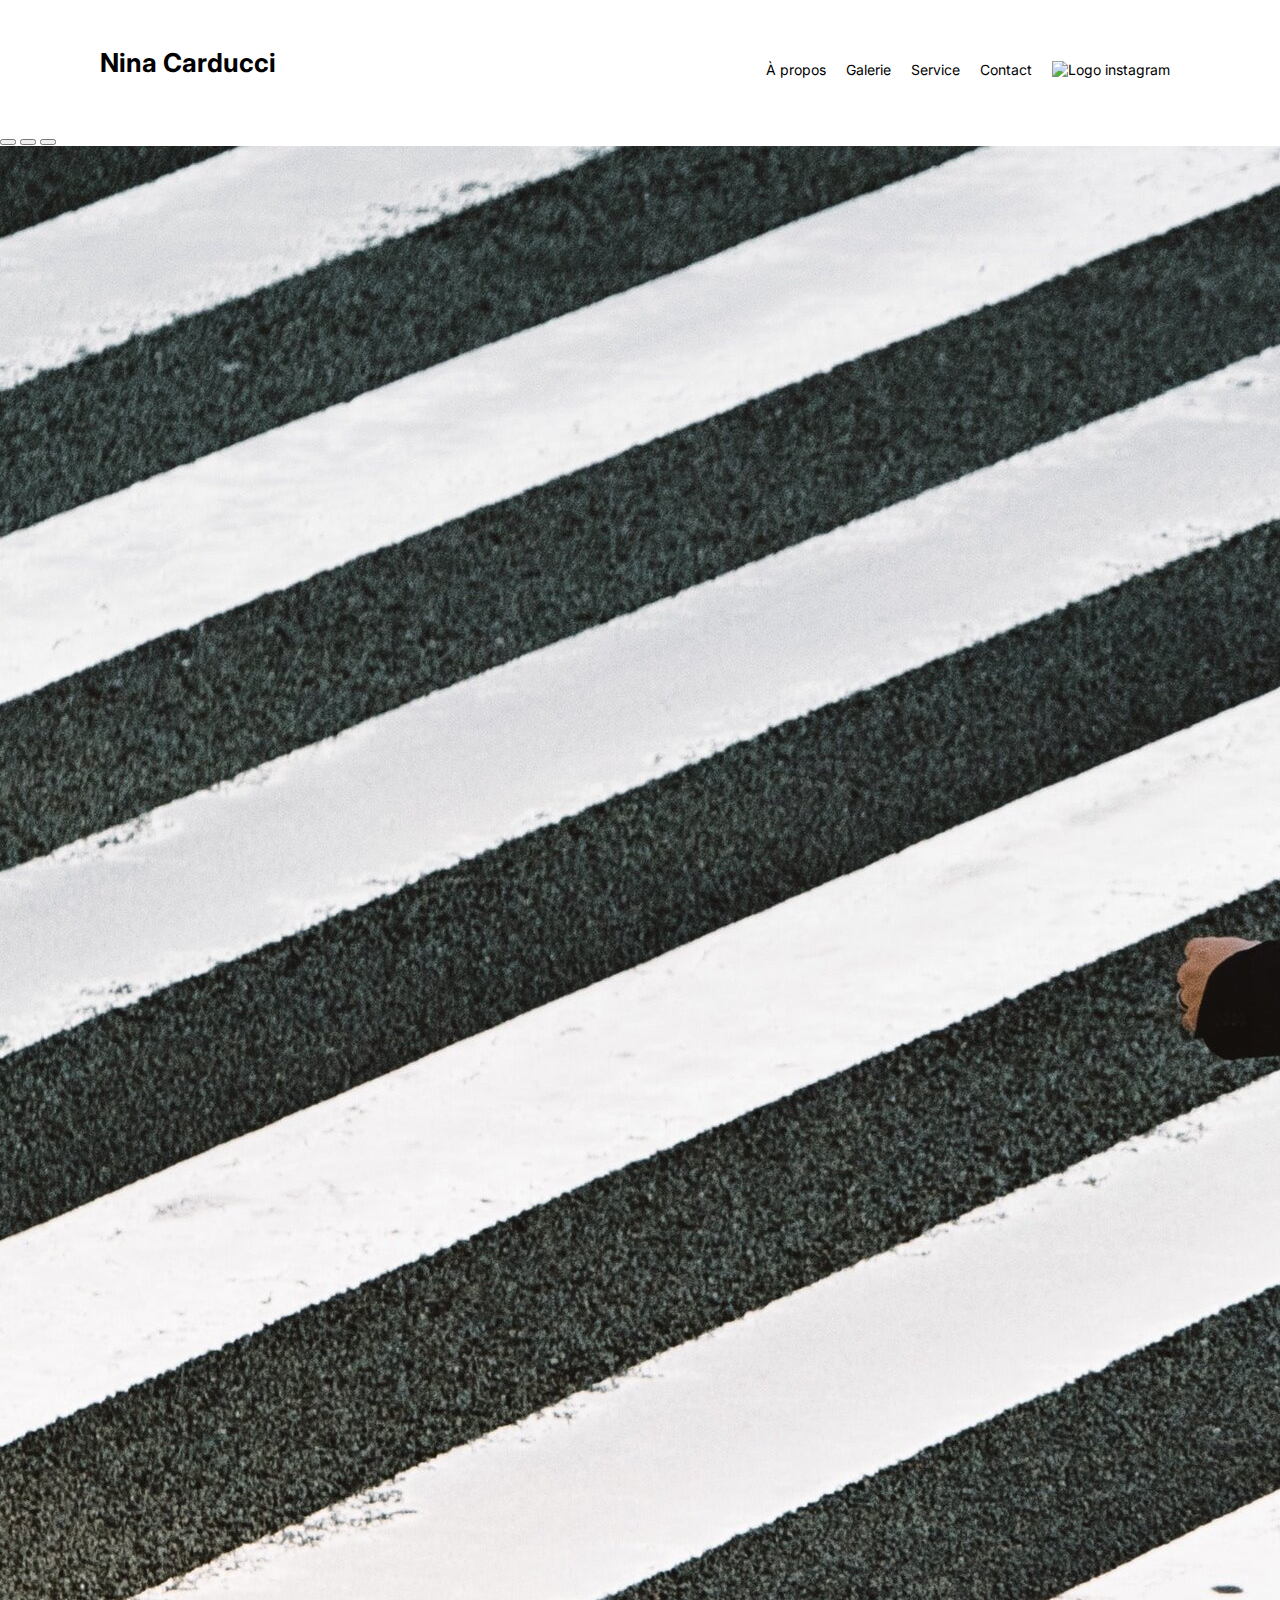
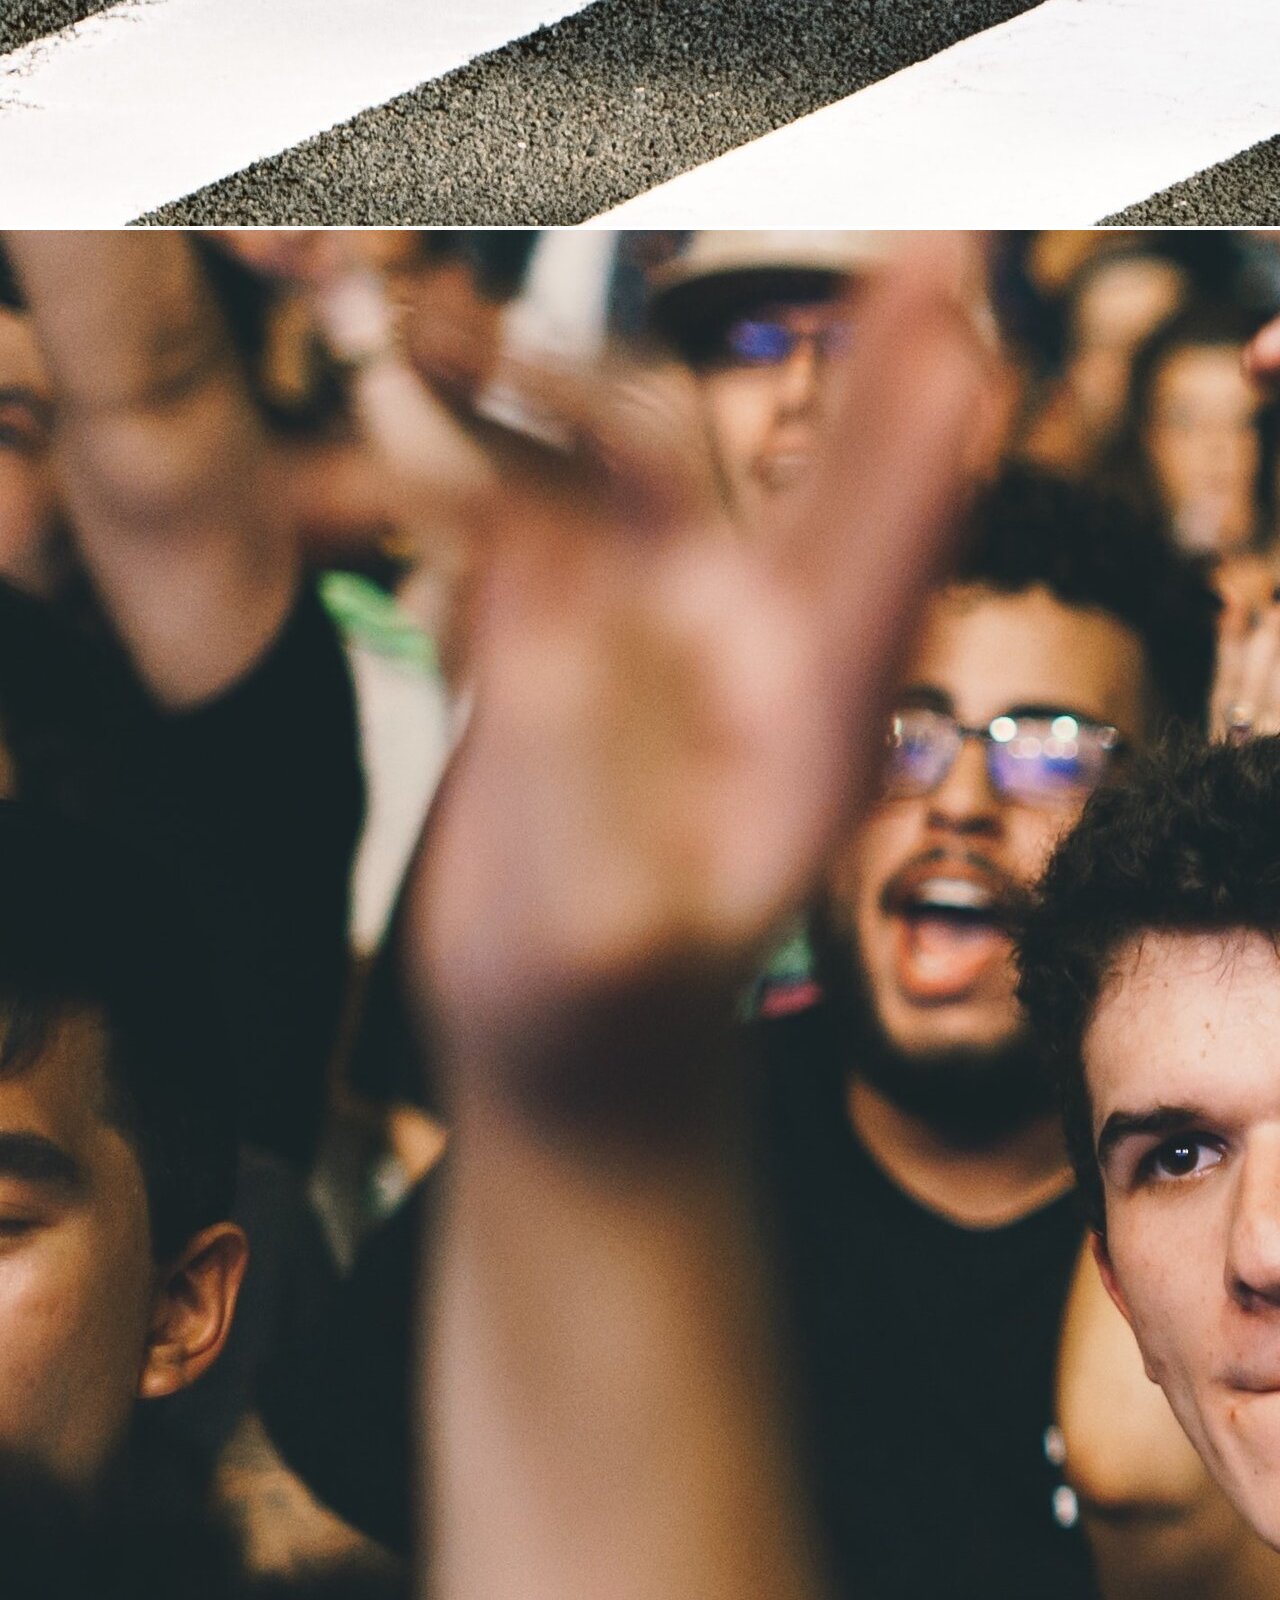
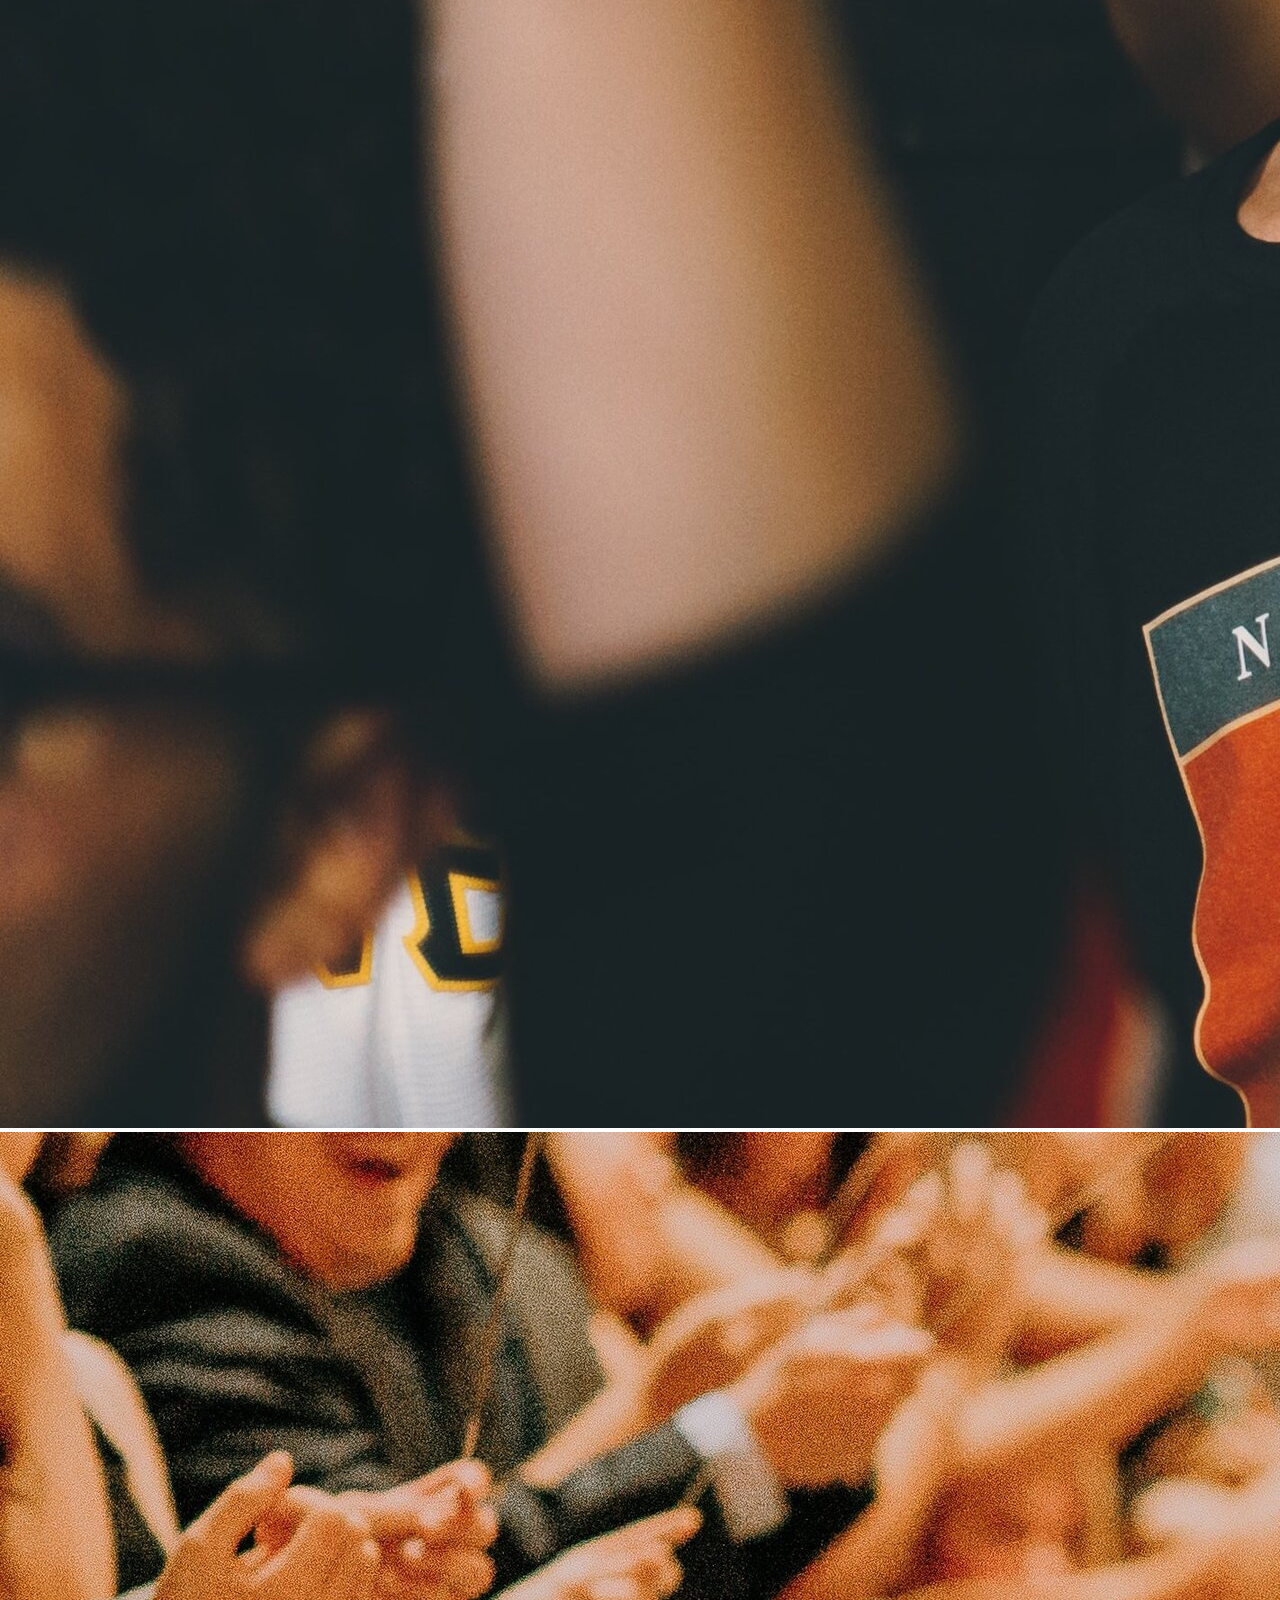
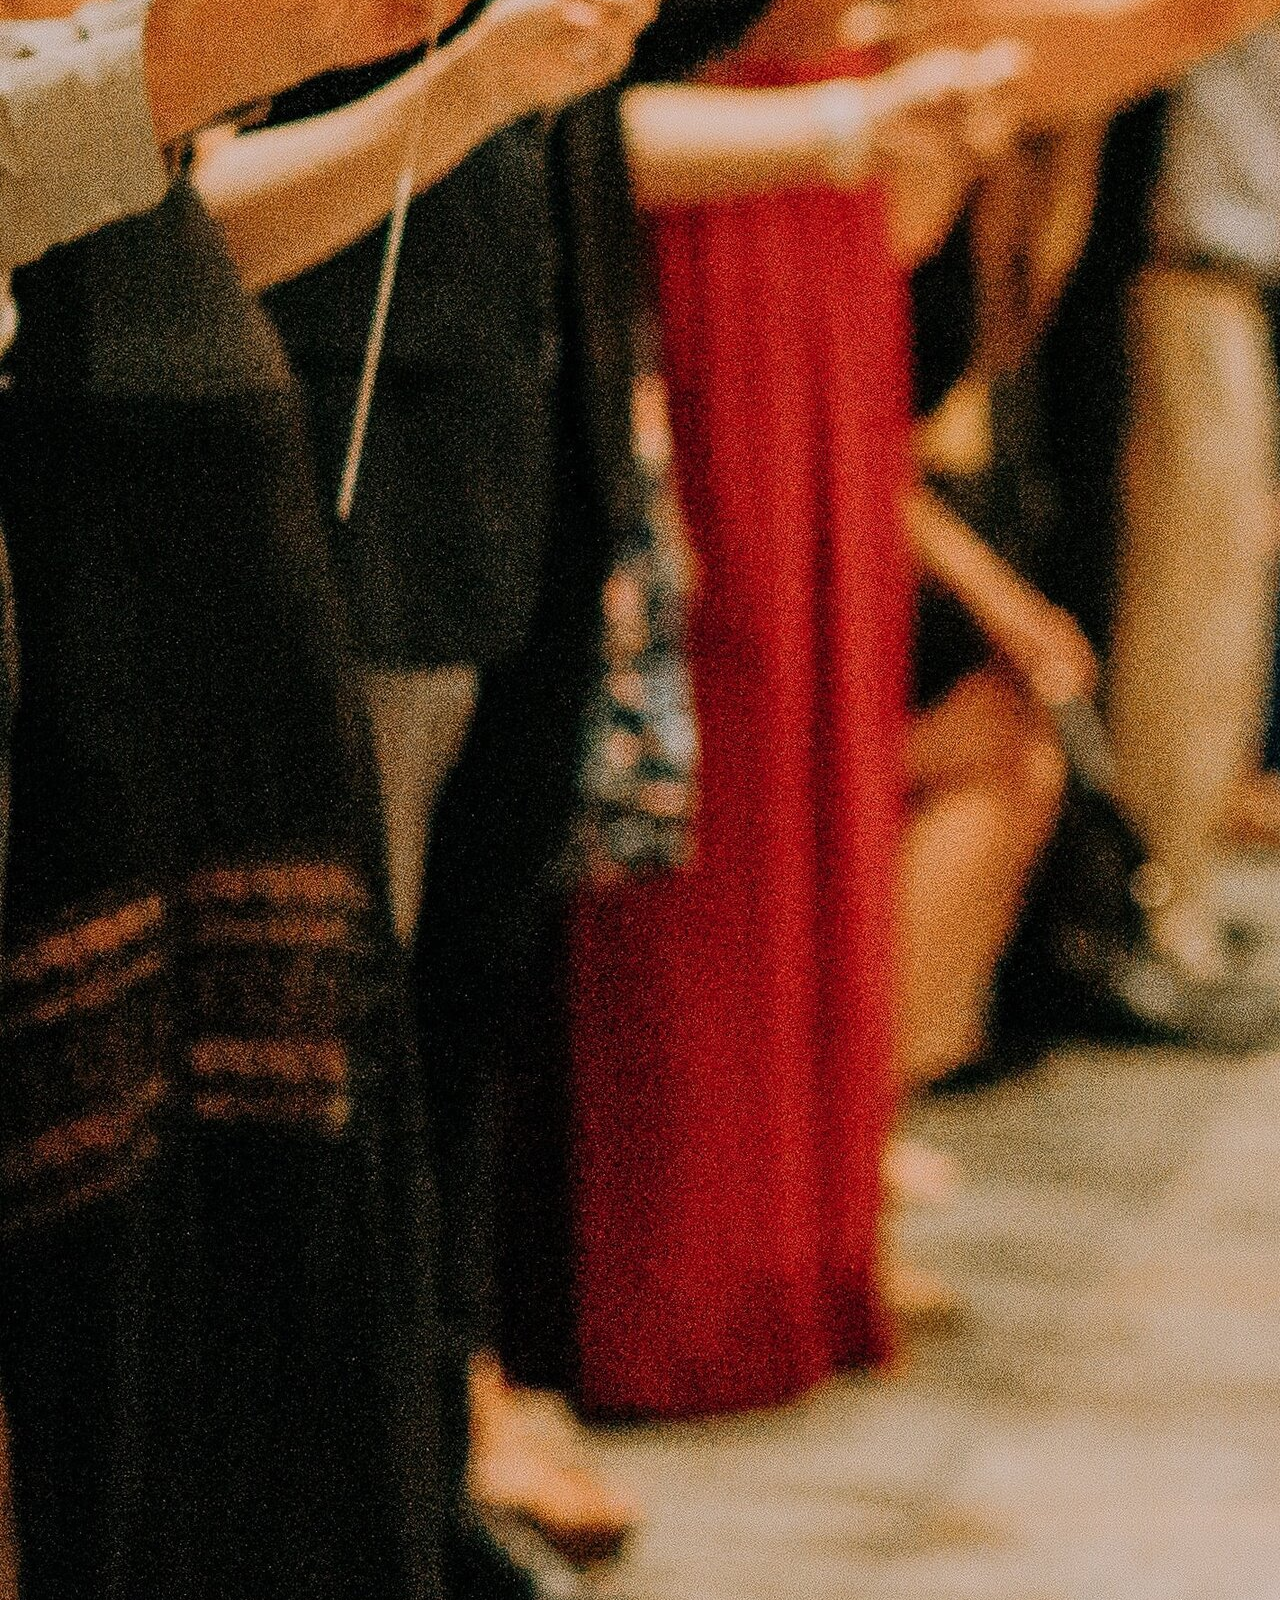
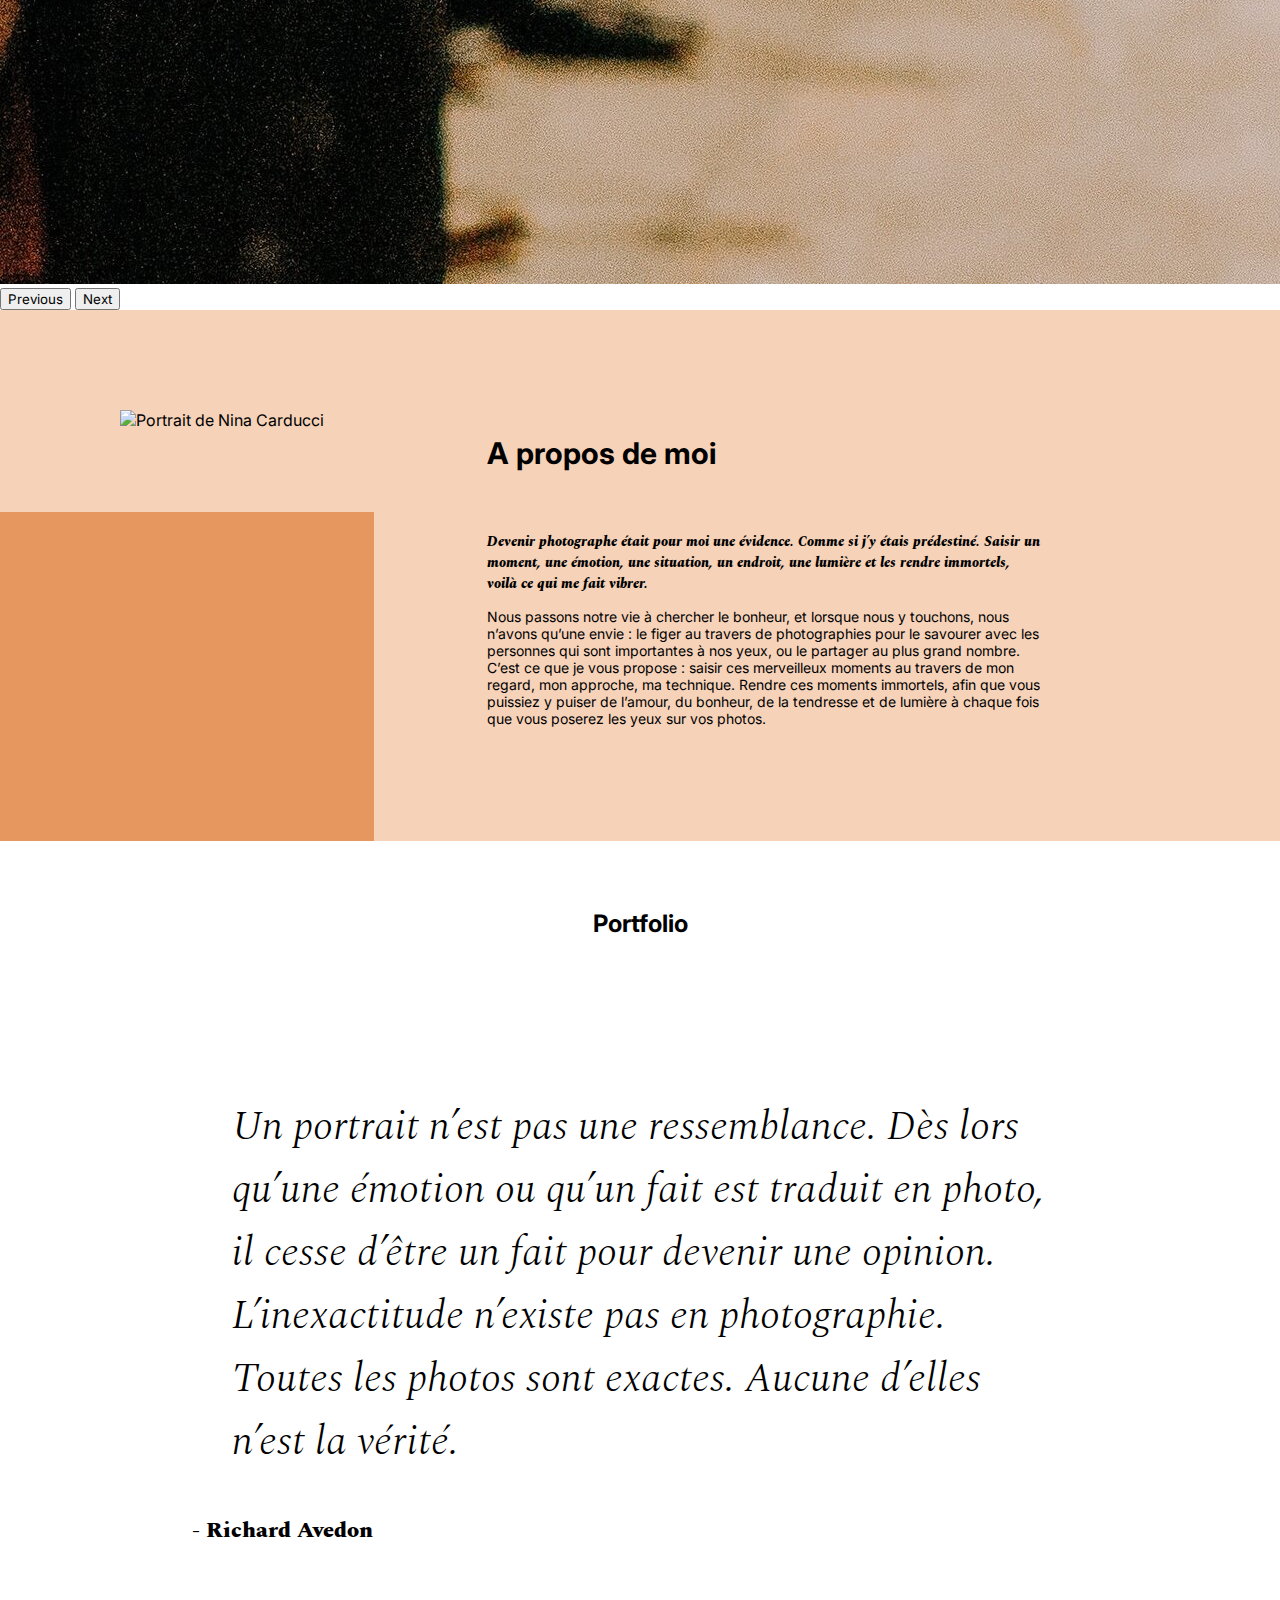
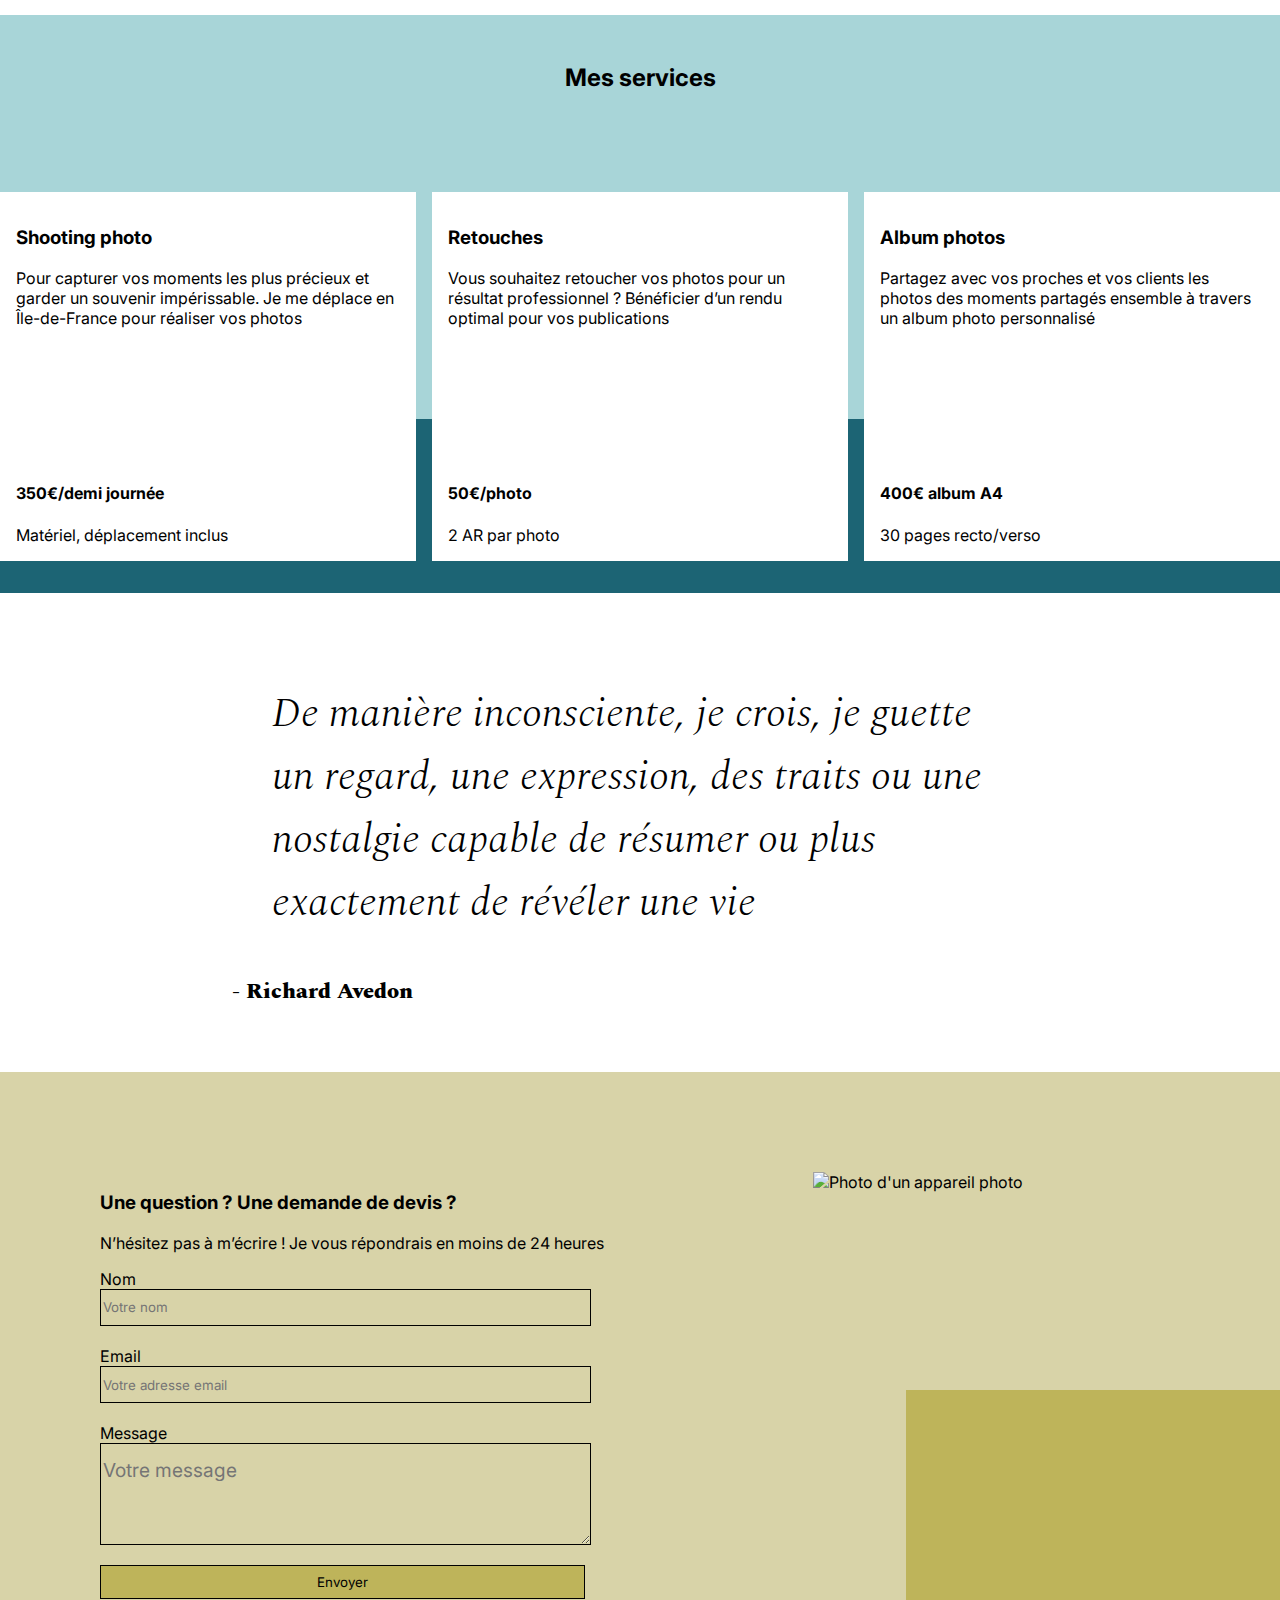
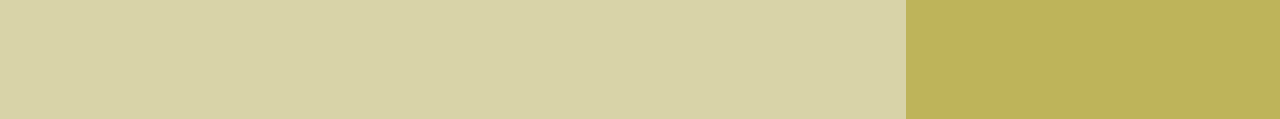
==== ninacarducci/index.html @ c8d25f42 "ajout autocomplete off" ====
<!DOCTYPE html>
<html lang="fr">
  <head>
    <meta name="viewport" content="width=device-width, initial-scale=1.0" />
    <link rel="stylesheet" href="./assets/bootstrap/bootstrap.css" />
    <link rel="stylesheet" href="./assets/style.css" />
    <link rel="preconnect" href="https://fonts.googleapis.com" />
    <link rel="preconnect" href="https://fonts.gstatic.com" crossorigin />
    <link
      href="https://fonts.googleapis.com/css2?family=Inter&family=Spectral:ital,wght@0,400;1,300;1,400;1,800&display=swap"
      rel="stylesheet"
    />
    <meta charset="UTF-8" />
    <script src="./assets/bootstrap/bootstrap.bundle.js"></script>
    <script
      src="https://code.jquery.com/jquery-3.4.1.min.js"
      integrity="sha256-CSXorXvZcTkaix6Yvo6HppcZGetbYMGWSFlBw8HfCJo="
      crossorigin="anonymous"
    ></script>
    <script src="./assets/maugallery.js"></script>
    <script src="./assets/scripts.js"></script>
    <title>Portfolio de Nina Carducci - Bordeaux</title>
  </head>
  <body>
    <header>
      <h1>Nina Carducci</h1>
      <div class="nav">
        <ul>
          <li><a href="#about">À propos</a></li>
          <li><a href="#gallery">Galerie</a></li>
          <li><a href="#services">Service</a></li>
          <li><a href="#contact">Contact</a></li>
          <li>
            <a
              class="social-link"
              href="https://www.instagram.com/ninacarducci.photo/?hl=fr"
              target="_blank"
              ><img src="assets/images/instagram.webp" alt="Logo instagram"
            /></a>
          </li>
        </ul>
      </div>
    </header>
    <main>
      <div id="carrousel">
        <div
          id="carouselExampleIndicators"
          class="carousel slide"
          data-bs-ride="carousel"
        >
          <div class="carousel-indicators">
            <button
              type="button"
              data-bs-target="#carouselExampleIndicators"
              data-bs-slide-to="0"
              class="active"
              aria-current="true"
              aria-label="Slide 1"
            ></button>
            <button
              type="button"
              data-bs-target="#carouselExampleIndicators"
              data-bs-slide-to="1"
              aria-label="Slide 2"
            ></button>
            <button
              type="button"
              data-bs-target="#carouselExampleIndicators"
              data-bs-slide-to="2"
              aria-label="Slide 3"
            ></button>
          </div>
          <div class="carousel-inner">
            <div class="carousel-item active">
              <img
                src="./assets/images/slider/ryoji-iwata.jpg"
                class="d-block w-100"
                alt="Photo homme qui traverse un passage piéton"
              />
            </div>
            <div class="carousel-item">
              <img
                src="./assets/images/slider/nicholas-green.jpg"
                class="d-block w-100"
                alt="Photo foule de concert"
              />
            </div>
            <div class="carousel-item">
              <img
                src="./assets/images/slider/edward-cisneros.jpg"
                class="d-block w-100"
                alt="Photo de mariage"
              />
            </div>
          </div>
          <button
            class="carousel-control-prev"
            type="button"
            data-bs-target="#carouselExampleIndicators"
            data-bs-slide="prev"
          >
            <span class="carousel-control-prev-icon" aria-hidden="true"></span>
            <span class="visually-hidden">Previous</span>
          </button>
          <button
            class="carousel-control-next"
            type="button"
            data-bs-target="#carouselExampleIndicators"
            data-bs-slide="next"
          >
            <span class="carousel-control-next-icon" aria-hidden="true"></span>
            <span class="visually-hidden">Next</span>
          </button>
        </div>
      </div>
      <div id="about">
        <div class="picture left">
          <img
            src="./assets/images/nina.webp"
            alt="Portrait de Nina Carducci"
          />
        </div>
        <div id="about-me">
          <h2 class="about-me__title">A propos de moi</h2>
          <p class="about-me__introduction">
            Devenir photographe était pour moi une évidence. Comme si j’y étais
            prédestiné. Saisir un moment, une émotion, une situation, un
            endroit, une lumière et les rendre immortels, voilà ce qui me fait
            vibrer.
          </p>
          <p>
            Nous passons notre vie à chercher le bonheur, et lorsque nous y
            touchons, nous n’avons qu’une envie : le figer au travers de
            photographies pour le savourer avec les personnes qui sont
            importantes à nos yeux, ou le partager au plus grand nombre. C’est
            ce que je vous propose : saisir ces merveilleux moments au travers
            de mon regard, mon approche, ma technique. Rendre ces moments
            immortels, afin que vous puissiez y puiser de l’amour, du bonheur,
            de la tendresse et de lumière à chaque fois que vous poserez les
            yeux sur vos photos.
          </p>
        </div>
      </div>
      <div id="gallery">
        <h2 class="title">Portfolio</h2>
        <div class="container py-3">
          <div class="gallery" style="display: none">
            <img
              data-gallery-tag="Concert"
              class="gallery-item"
              src="./assets/images/gallery/concerts/aaron-paul.webp"
              alt="Photo de concert"
            />
            <img
              data-gallery-tag="Entreprises"
              class="gallery-item"
              src="./assets/images/gallery/entreprise/ali-morshedlou.webp"
              alt="Portrait d'un homme"
            />
            <img
              data-gallery-tag="Entreprises"
              class="gallery-item"
              src="./assets/images/gallery/entreprise/jason-goodman.webp"
              alt="Photo femmes"
            />
            <img
              data-gallery-tag="Mariages"
              class="gallery-item"
              src="./assets/images/gallery/mariage/hannah-busing.webp"
              alt="Photo mains de mariés"
            />
            <img
              data-gallery-tag="Portrait"
              class="gallery-item"
              src="./assets/images/gallery/portraits/ade-tunji.webp"
              alt="Portrait homme"
            />
            <img
              data-gallery-tag="Mariages"
              class="gallery-item"
              src="./assets/images/gallery/mariage/jakob-owens.webp"
              alt="Photo de mariés qui rigolent"
            />
            <img
              data-gallery-tag="Portrait"
              class="gallery-item"
              src="./assets/images/gallery/portraits/nino-van-prattenburg.webp"
              alt="Portrait jeune femme"
            />
            <img
              data-gallery-tag="Concert"
              class="gallery-item"
              src="./assets/images/gallery/concerts/austin-neill.webp"
              alt="Photo chanteur lors d'un concert"
            />
            <img
              data-gallery-tag="Entreprises"
              class="gallery-item"
              src="./assets/images/gallery/entreprise/mateus-campos-felipe.webp"
              alt="Femme qui rigole"
            />
          </div>
        </div>
        <figure class="quote">
          <blockquote>
            <p class="quote__text">
              Un portrait n’est pas une ressemblance. Dès lors qu’une émotion ou
              qu’un fait est traduit en photo, il cesse d’être un fait pour
              devenir une opinion. L’inexactitude n’existe pas en photographie.
              Toutes les photos sont exactes. Aucune d’elles n’est la vérité.
            </p>
          </blockquote>
          <figcaption class="quote__author">- Richard Avedon</figcaption>
        </figure>
      </div>
      <div id="services">
        <h2 class="title">Mes services</h2>
        <div class="container">
          <div class="service">
            <div class="service__description">
              <h3>Shooting photo</h3>
              <p>
                Pour capturer vos moments les plus précieux et garder un
                souvenir impérissable. Je me déplace en Île-de-France pour
                réaliser vos photos
              </p>
            </div>
            <div class="service__price">
              <h4>350€/demi journée</h4>
              <span>Matériel, déplacement inclus</span>
            </div>
          </div>
          <div class="service">
            <div class="service__description">
              <h3>Retouches</h3>
              <p>
                Vous souhaitez retoucher vos photos pour un résultat
                professionnel ? Bénéficier d’un rendu optimal pour vos
                publications
              </p>
            </div>
            <div class="service__price">
              <h4>50€/photo</h4>
              <span>2 AR par photo</span>
            </div>
          </div>
          <div class="service">
            <div class="service__description">
              <h3>Album photos</h3>
              <p>
                Partagez avec vos proches et vos clients les photos des moments
                partagés ensemble à travers un album photo personnalisé
              </p>
            </div>
            <div class="service__price">
              <h4>400€ album A4</h4>
              <span>30 pages recto/verso</span>
            </div>
          </div>
        </div>
      </div>
      <div class="quote">
        <figure>
          <blockquote>
            <p class="quote__text">
              De manière inconsciente, je crois, je guette un regard, une
              expression, des traits ou une nostalgie capable de résumer ou plus
              exactement de révéler une vie
            </p>
          </blockquote>
          <figcaption class="quote__author">- Richard Avedon</figcaption>
        </figure>
      </div>
    </main>
    <footer id="contact">
      <div class="container">
        <div class="form-container">
          <h3>Une question ? Une demande de devis ?</h3>
          <p>
            N’hésitez pas à m’écrire ! Je vous répondrais en moins de 24 heures
          </p>
          <form action="" method="post">
            <label for="nom">Nom</label>
            <input
              type="text"
              name="nom"
              id="nom"
              placeholder="Votre nom"
              title="Entrez votre nom"
              autocomplete="off"
            />

            <label for="email">Email</label>
            <input
              type="email"
              name="email"
              id="email"
              placeholder="Votre adresse email"
              title="Entrez votre adresse email"
              autocomplete="off"
            />

            <label for="message">Message</label>
            <textarea
              name="message"
              id="message"
              cols="30"
              rows="10"
              placeholder="Votre message"
              title="Entrez votre message"
              autocomplete="off"
            ></textarea>

            <input type="submit" value="Envoyer" />
          </form>
        </div>
        <div class="picture right">
          <img
            src="./assets/images/camera.webp"
            alt="Photo d'un appareil photo"
          />
        </div>
      </div>
    </footer>
  </body>
</html>
---- ninacarducci/assets/style.css ----
body {
	max-width: 1920px;
	margin: auto;
}
* {
	font-family: 'Inter';
	font-style: normal;
}
header {
	background-color: white;
	position: sticky;
	top:0;
	z-index: 1000;
	display: flex;
	justify-content: space-between;
	padding-inline: 100px;
	padding-block: 30px;
	align-items: center;
}

header h1 {
	font-size: 26px;
}

.nav ul {
	display: flex;
	list-style-type: none;
	font-size: 14px;
	margin-bottom: 0;
}

.nav li {
	padding-inline: 10px;
}

.nav a {
	text-decoration: none;
	color: #000
}

.social-link img {
	width: 20px;
}

#about {
	display: flex;
	background-color: #F6D2B8;
	padding-inline: 100px;
	padding-block: 100px;
	position: relative;
}

.picture.left::before {
	content: ' ';
	background-color: #E5975F;
	width: 374px;
	height: 329px;
	position: absolute;
	bottom: 0;
	left: 0;
	z-index: -1;
}

.picture {
	flex: 1;
	margin: 0 20px;
	z-index: 0;
}

.picture img {
	width: 100%;

}
#about-me {
	flex: 2
}
.about-me__title {
    margin-bottom: 60px;
    font-size: 30px;
}
.about-me__introduction {
	font-family: 'Spectral';
	font-weight: 800;
	font-style: italic;
	width: 60%;
}
#about-me p {
	width: 80%;
	font-size: 14px;
}

.title {
	text-align: center;
    padding-block: 2em;
}
.gallery .nav {
	justify-content: center;
}
.nav-pills .nav-link.active, .nav-pills .show > .nav-link {
	color: #fff;
	background-color: #BEB45A;
	border-radius:0 ;
}
.nav-pills .nav-link {
	color: #000
}
.item-column {
	position: relative;
	margin-bottom: 0 !important;
	padding: 0;
}
.item-column::after{
	content: "";
	display: block;
	padding-bottom: 100%;

}
.gallery-item {
	position: absolute;
	width: 100%;
	height: 100%;
	object-fit: cover;
	padding: .5em;
}
.mg-prev, .mg-next {
	width: 30px;
	height: 30px;
	border-radius: 00%;
	justify-content: center;
	align-items: center;
	display: flex;
	font-size: 24px;
}


.quote {
	width: 70%;
	margin: auto;
	padding-block: 3em;
}
.quote__text {
	font-family: 'Spectral';
    font-style: italic;
    font-weight: 300;
	font-size: calc(1.375rem + 1.5vw);

}
.quote__author {
	font-family: Spectral;
	font-weight: 800;
	font-size: 22px;
}

#services {
	margin: auto;
	background-color: #A8D5D8 ;
	position: relative;
}
#services .container::before{
	content: ' ';
	background-color: #1C6474;
	position: absolute;
	width: 100%;
	height: 30%;
	bottom: 0;
	left: 0;
	z-index: 0;
}

#services .container {
	justify-content: space-between;
	display: flex;
	padding : 2em 0;

}

.service {
	background-color: white;
	max-width: 390px;
	width: 30%;
	height: 337px;
	padding: 1em;
	display: flex;
	flex-direction: column;
	justify-content: space-between;
	z-index: 1;
}

footer {
	margin: auto;
	background-color: #D8D3A8 ;
	position: relative;
	padding-inline: 100px;
	padding-block: 100px;
}

footer .container {
	display: flex;
}
.picture.right::before {
	content: ' ';
	background-color: #BEB45A;
	width: 374px;
	height: 329px;
	position: absolute;
	bottom: 0;
	right: 0;
	z-index: -1;
}
.form-container {
	flex : 2;

}
form {
	display: flex;
	flex-direction: column;
	width: 70%;
	align-items: flex-start;
}

form input {
	width: 100%;
	background-color: transparent;
	border: solid 1px;
	height: 2.5em;
	margin-bottom: 20px;
}

form textarea {
	width: 100%;
	background-color: transparent;
	border: solid 1px;
	height: 5em;
	line-height: 2.5em;
	font-size: 1.2em;
	margin-bottom: 20px;
}
input[type="submit"] {
	background-color: #BEB45A;
	padding: .5em 1em
}

@media all and (max-width: 1180px) {
	.picture {
		flex : 2;
	}
	#about, #contact .container {
		align-items: center;
	}
	.about-me__title {
		margin-top: 0;
		margin-bottom: 1em;
	}
	#about-me h6, #about-me p {
		width: 100%;
	}
}

@media all and (max-width: 1000px) {
	#about{
		flex-direction: column;

	}
	.picture {
		width: 50%;
	}
	.picture.left::before {
		width: 100%;
		height: 30%;
		position: absolute;
		bottom: auto;
		top: 0;
		left: 0;
		z-index: -1;
	}
	.about-me__title{
		text-align: center;
		margin-top: 1em;
	}
	#services .container {
		flex-direction: column;
	}
	.service {
		width: 100%;
		max-width: 100%;
		height: auto;
		margin: 2em 0
	}
	.service__description{
		margin-bottom: 1em;
	}

	#services .container::before{
		width: 30%;
		height: 100%;
		bottom: 0;
		right: 0;
		left: auto;
		z-index: 0;
	}

	footer .container {
		flex-direction: column;
	}
	footer .picture.right {
		margin-top: 1em;
	}
	.picture.right::before {
		width: 100%;
		height: 30%;
		position: absolute;
		bottom: 0;
		right: 0;
		z-index: -1;
	}
}

@media all and (max-width: 650px) {
	header {
		flex-direction: column;
		padding-inline: 0;
	}
	header .nav, .nav ul {
		width: 100%;
		padding: 0 0 0 0;
	}
	header .nav li {
		flex: 1;
		padding-block: 1em;
		text-align: center;
	}
	.picture.left::before, .picture.right::before {
		height: 150px;
	}
	#services .container {
		align-items: center;
	}
	.service {
		max-width: 90%;
	}
	#about, #contact {
		padding-inline: 2em;
		padding-block: 2em;
	}
	form {
		width: 100%;
	}
	.picture {
		width: 80%;
	}
}
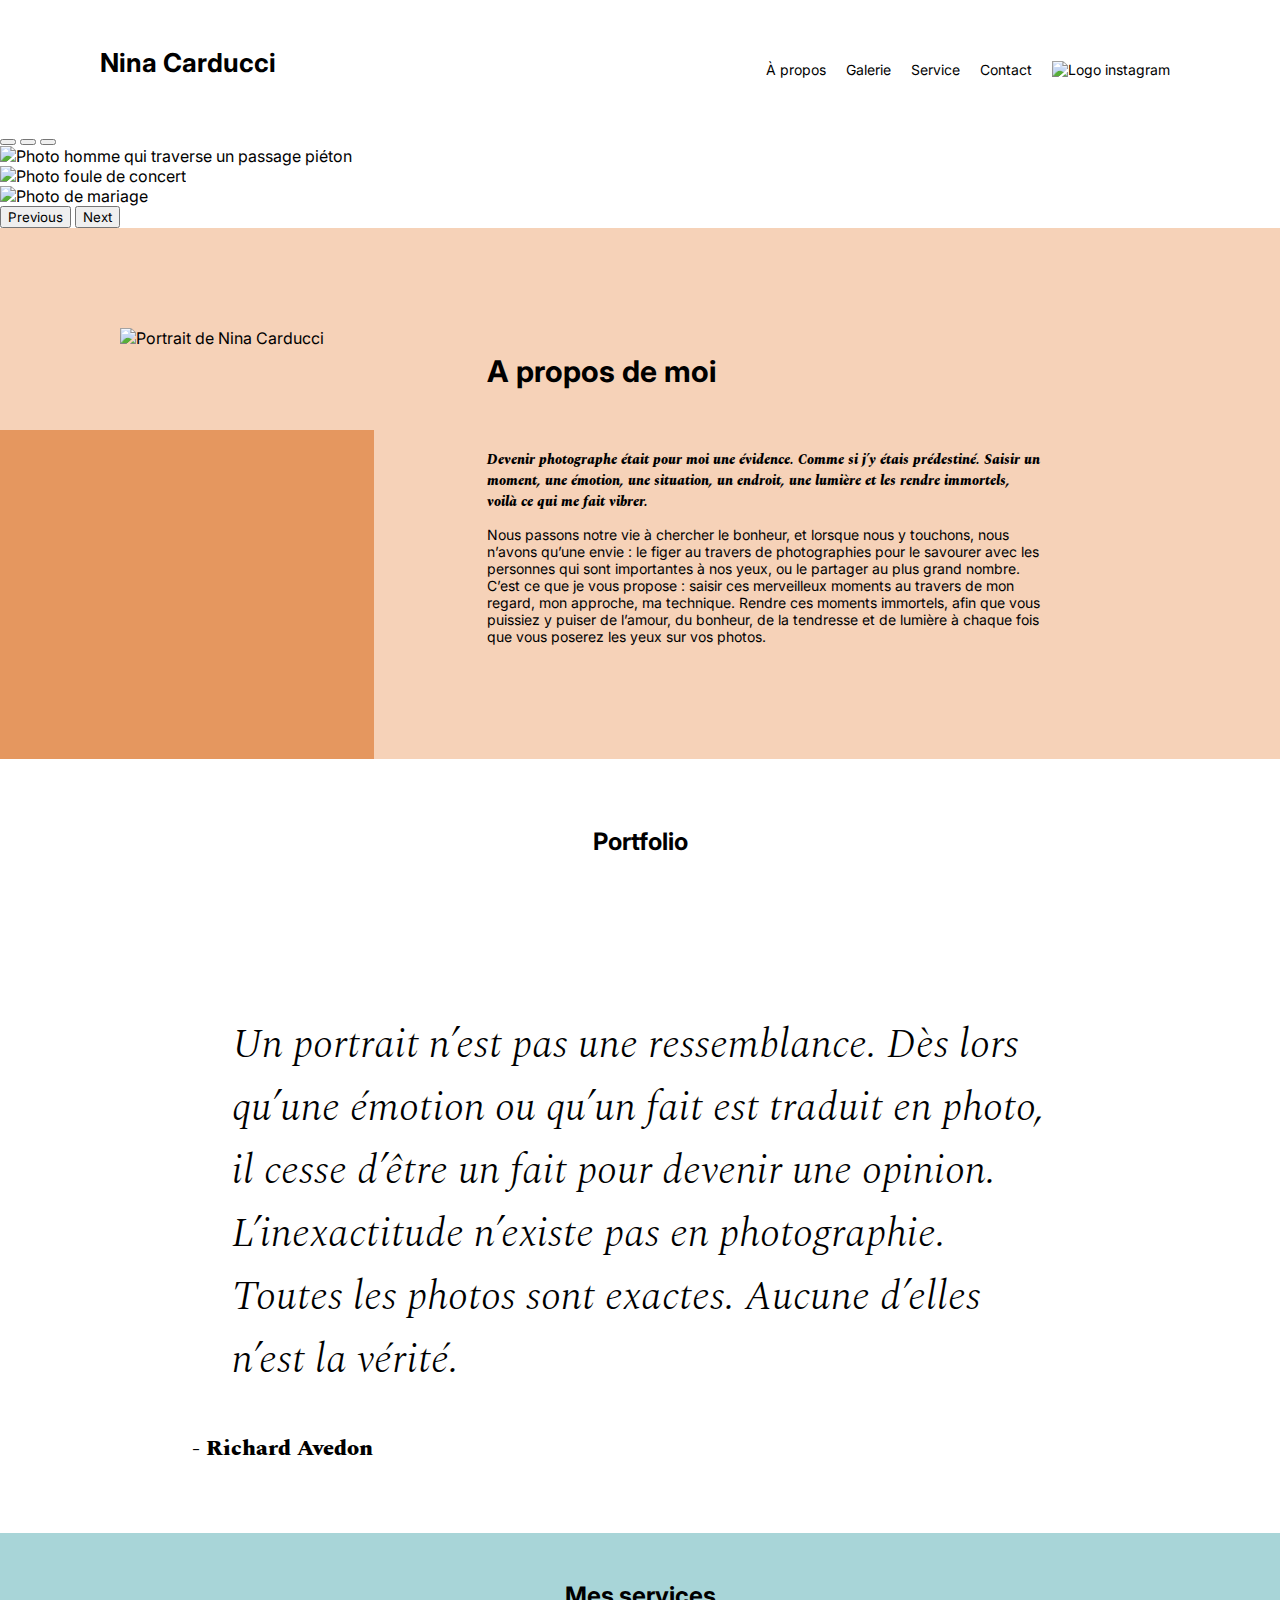
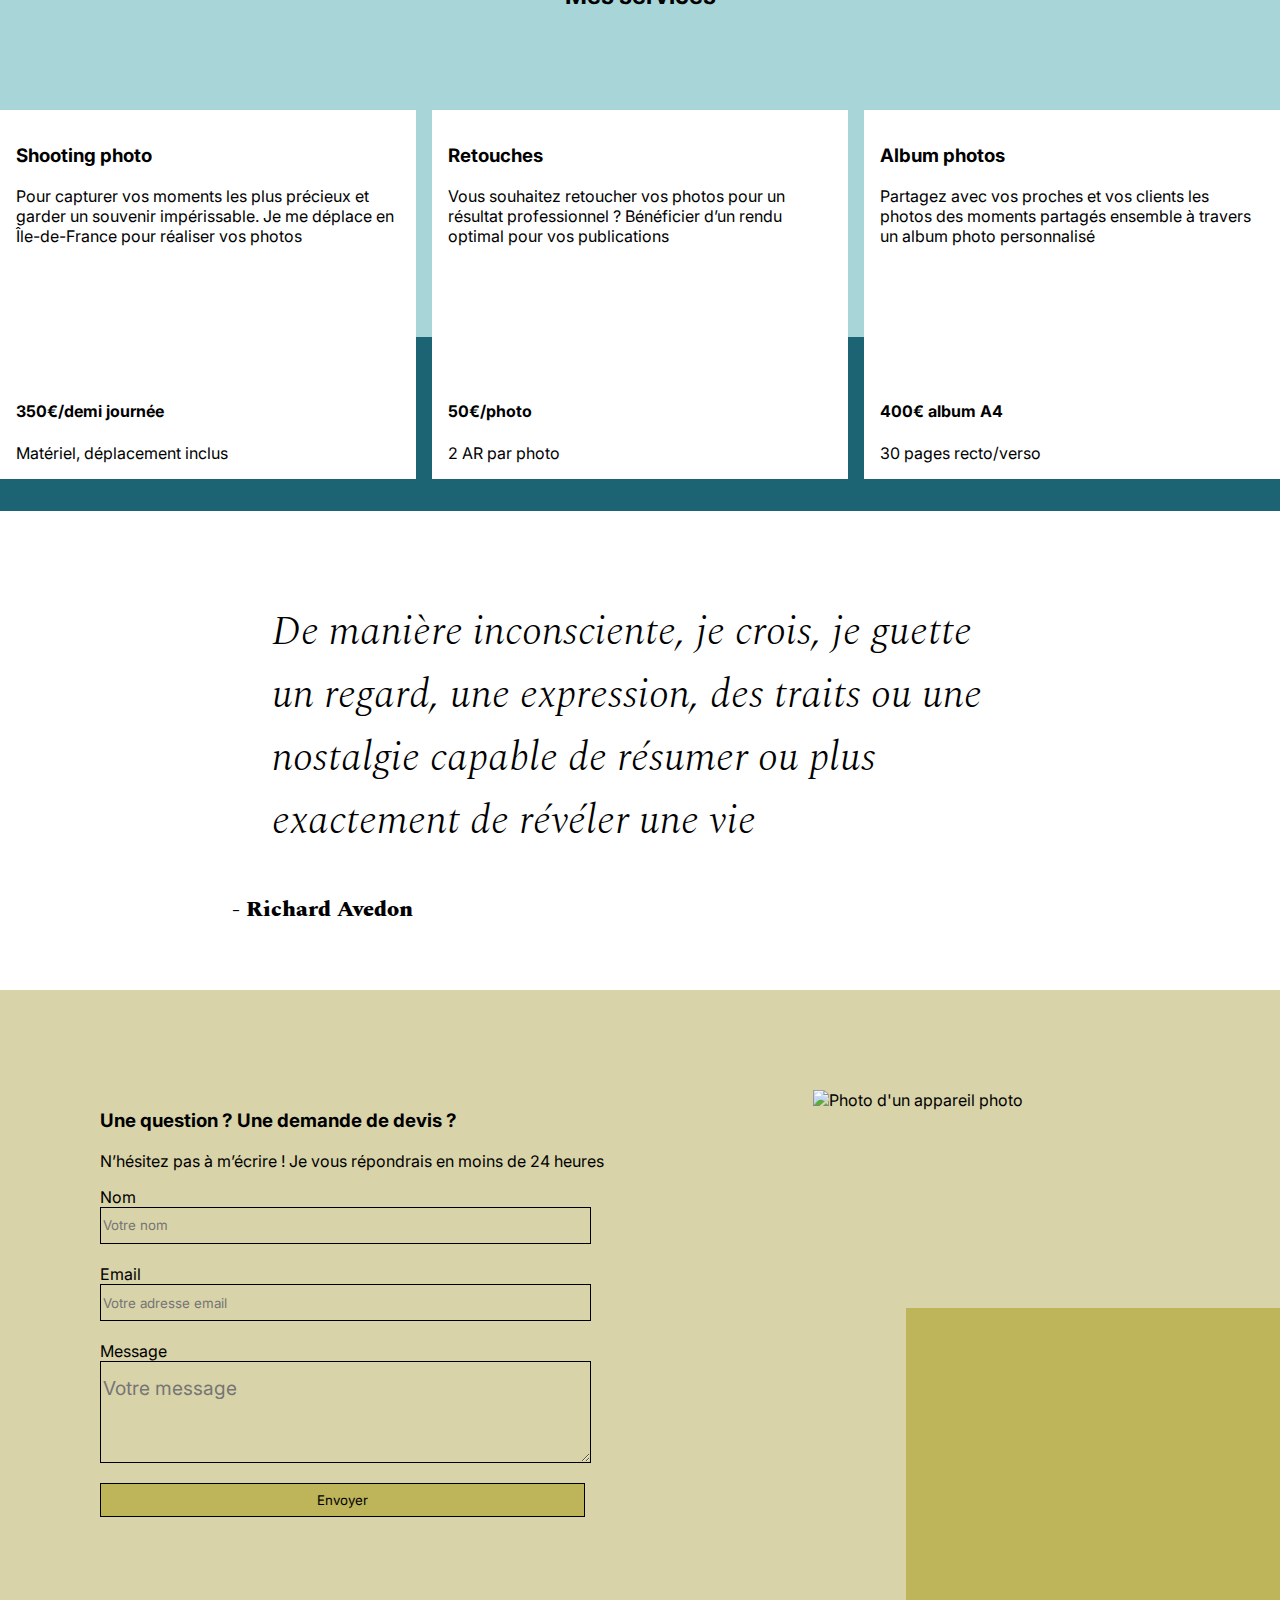
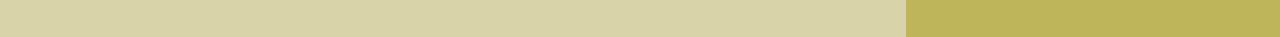
==== commit b3e96923: "perf 96%" ====
--- a/ninacarducci/index.html
+++ b/ninacarducci/index.html
@@ -2,23 +2,22 @@
 <html lang="fr">
   <head>
     <meta name="viewport" content="width=device-width, initial-scale=1.0" />
-    <link rel="stylesheet" href="./assets/bootstrap/bootstrap.css" />
+    <link rel="stylesheet" href="./assets/bootstrap/bootstrap.min.css" />
     <link rel="stylesheet" href="./assets/style.css" />
     <link rel="preconnect" href="https://fonts.googleapis.com" />
     <link rel="preconnect" href="https://fonts.gstatic.com" crossorigin />
     <link
+      rel="preload"
       href="https://fonts.googleapis.com/css2?family=Inter&family=Spectral:ital,wght@0,400;1,300;1,400;1,800&display=swap"
-      rel="stylesheet"
+      as="style"
+      onload="this.onload=null;this.rel='stylesheet'"
+    />
+    <meta
+      name="description"
+      content="Portfolio de Nina Carducci, photographe à Bordeaux. Capturez vos moments précieux avec un regard unique. Contactez-moi pour des séances photo et services de retouche professionnelle."
     />
     <meta charset="UTF-8" />
-    <script src="./assets/bootstrap/bootstrap.bundle.js"></script>
-    <script
-      src="https://code.jquery.com/jquery-3.4.1.min.js"
-      integrity="sha256-CSXorXvZcTkaix6Yvo6HppcZGetbYMGWSFlBw8HfCJo="
-      crossorigin="anonymous"
-    ></script>
-    <script src="./assets/maugallery.js"></script>
-    <script src="./assets/scripts.js"></script>
+
     <title>Portfolio de Nina Carducci - Bordeaux</title>
   </head>
   <body>
@@ -73,21 +72,21 @@
           <div class="carousel-inner">
             <div class="carousel-item active">
               <img
-                src="./assets/images/slider/ryoji-iwata.jpg"
+                src="./assets/images/slider/ryoji-iwata.webp"
                 class="d-block w-100"
                 alt="Photo homme qui traverse un passage piéton"
               />
             </div>
             <div class="carousel-item">
               <img
-                src="./assets/images/slider/nicholas-green.jpg"
+                src="./assets/images/slider/nicholas-green.webp"
                 class="d-block w-100"
                 alt="Photo foule de concert"
               />
             </div>
             <div class="carousel-item">
               <img
-                src="./assets/images/slider/edward-cisneros.jpg"
+                src="./assets/images/slider/edward-cisneros.webp"
                 class="d-block w-100"
                 alt="Photo de mariage"
               />
@@ -144,7 +143,7 @@
       <div id="gallery">
         <h2 class="title">Portfolio</h2>
         <div class="container py-3">
-          <div class="gallery" style="display: none">
+          <div class="gallery">
             <img
               data-gallery-tag="Concert"
               class="gallery-item"
@@ -322,5 +321,38 @@
         </div>
       </div>
     </footer>
+
+    <script src="./assets/bootstrap/bootstrap.bundle.js"></script>
+    <script
+      src="https://code.jquery.com/jquery-3.4.1.min.js"
+      integrity="sha256-CSXorXvZcTkaix6Yvo6HppcZGetbYMGWSFlBw8HfCJo="
+      crossorigin="anonymous"
+    ></script>
+    <script src="./assets/maugallery.js"></script>
+    <script src="./assets/scripts.js"></script>
+    <script type="application/ld+json">
+      {
+        "@context": "http://schema.org",
+        "@type": ["LocalBusiness", "Service"],
+        "name": "Nina Carducci",
+        "description": "Nina Carducci - photographe professionnelle - Bordeaux",
+        "image": "https://raw.githubusercontent.com/Laurasdt/Nina-Carducci/master/ninacarducci/assets/images/nina.webp",
+        "url": "https://laurasdt.github.io/Nina-Carducci/ninacarducci/",
+        "telephone": "0556677889",
+        "address": {
+          "@type": "PostalAddress",
+          "streetAddress": "68 avenue Alsace-Lorraine",
+          "addressLocality": "Bordeaux",
+          "postalCode": "33200",
+          "addressCountry": "FR"
+        },
+        "openingHoursSpecification": {
+          "@type": "OpeningHoursSpecification",
+          "dayOfWeek": ["Monday", "Tuesday", "Wednesday", "Thursday", "Friday"],
+          "opens": "10:00:00",
+          "closes": "19:00:00"
+        }
+      }
+    </script>
   </body>
 </html>
--- a/ninacarducci/assets/style.css
+++ b/ninacarducci/assets/style.css
@@ -1,128 +1,150 @@
 body {
 	max-width: 1920px;
 	margin: auto;
-}
-* {
+  }
+  
+  * {
 	font-family: 'Inter';
 	font-style: normal;
-}
-header {
+  }
+  
+  header {
 	background-color: white;
 	position: sticky;
-	top:0;
+	top: 0;
 	z-index: 1000;
 	display: flex;
 	justify-content: space-between;
 	padding-inline: 100px;
 	padding-block: 30px;
 	align-items: center;
-}
-
-header h1 {
+  }
+  
+  img {
+	width: auto;
+	height: auto;
+  }
+  
+  header h1 {
 	font-size: 26px;
-}
-
-.nav ul {
+  }
+  
+  .nav ul {
 	display: flex;
 	list-style-type: none;
 	font-size: 14px;
 	margin-bottom: 0;
-}
-
-.nav li {
+  }
+  
+  .nav li {
 	padding-inline: 10px;
-}
-
-.nav a {
+  }
+  
+  .nav a {
 	text-decoration: none;
-	color: #000
-}
-
-.social-link img {
+	color: #000;
+  }
+  
+  .social-link img {
 	width: 20px;
-}
-
-#about {
-	display: flex;
-	background-color: #F6D2B8;
+  }
+  
+  #about {
+	display: flex;
+	background-color: #f6d2b8;
 	padding-inline: 100px;
 	padding-block: 100px;
 	position: relative;
-}
-
-.picture.left::before {
+  }
+  
+  .picture.left::before {
 	content: ' ';
-	background-color: #E5975F;
+	background-color: #e5975f;
 	width: 374px;
 	height: 329px;
 	position: absolute;
 	bottom: 0;
 	left: 0;
 	z-index: -1;
-}
-
-.picture {
+  }
+  
+  .picture {
 	flex: 1;
 	margin: 0 20px;
 	z-index: 0;
-}
-
-.picture img {
-	width: 100%;
-
-}
-#about-me {
-	flex: 2
-}
-.about-me__title {
-    margin-bottom: 60px;
-    font-size: 30px;
-}
-.about-me__introduction {
+  }
+  
+  .picture img {
+	width: 100%;
+  }
+  
+  #about-me {
+	flex: 2;
+  }
+  
+  .about-me__title {
+	margin-bottom: 60px;
+	font-size: 30px;
+  }
+  
+  .about-me__introduction {
 	font-family: 'Spectral';
 	font-weight: 800;
 	font-style: italic;
 	width: 60%;
-}
-#about-me p {
+  }
+  
+  #about-me p {
 	width: 80%;
 	font-size: 14px;
-}
-
-.title {
+  }
+  
+  .gallery {
+	display: none;
+  }
+  
+  .title {
 	text-align: center;
-    padding-block: 2em;
-}
-.gallery .nav {
+	padding-block: 2em;
+  }
+  
+  .gallery .nav {
 	justify-content: center;
-}
-.nav-pills .nav-link.active, .nav-pills .show > .nav-link {
-	color: #fff;
-	background-color: #BEB45A;
-	border-radius:0 ;
-}
-.nav-pills .nav-link {
-	color: #000
-}
-.item-column {
+  }
+  
+  .nav-pills .nav-link.active,
+  .nav-pills .show > .nav-link {
+	color: black;
+	background-color: #beb45a;
+	border-radius: 0;
+  }
+  
+  .nav-pills .nav-link {
+	color: #000;
+  }
+  
+  .item-column {
 	position: relative;
 	margin-bottom: 0 !important;
 	padding: 0;
-}
-.item-column::after{
+  }
+  
+  .item-column::after {
 	content: "";
 	display: block;
 	padding-bottom: 100%;
-
-}
-.gallery-item {
+  }
+  
+  .gallery-item {
 	position: absolute;
 	width: 100%;
 	height: 100%;
 	object-fit: cover;
 	padding: .5em;
-}
-.mg-prev, .mg-next {
+  }
+  
+  .mg-prev,
+  .mg-next {
 	width: 30px;
 	height: 30px;
 	border-radius: 00%;
@@ -130,51 +152,51 @@
 	align-items: center;
 	display: flex;
 	font-size: 24px;
-}
-
-
-.quote {
+  }
+  
+  .quote {
 	width: 70%;
 	margin: auto;
 	padding-block: 3em;
-}
-.quote__text {
+  }
+  
+  .quote__text {
 	font-family: 'Spectral';
-    font-style: italic;
-    font-weight: 300;
+	font-style: italic;
+	font-weight: 300;
 	font-size: calc(1.375rem + 1.5vw);
-
-}
-.quote__author {
+  }
+  
+  .quote__author {
 	font-family: Spectral;
 	font-weight: 800;
 	font-size: 22px;
-}
-
-#services {
+  }
+  
+  #services {
 	margin: auto;
-	background-color: #A8D5D8 ;
+	background-color: #a8d5d8;
 	position: relative;
-}
-#services .container::before{
+  }
+  
+  #services .container::before {
 	content: ' ';
-	background-color: #1C6474;
+	background-color: #1c6474;
 	position: absolute;
 	width: 100%;
 	height: 30%;
 	bottom: 0;
 	left: 0;
 	z-index: 0;
-}
-
-#services .container {
+  }
+  
+  #services .container {
 	justify-content: space-between;
 	display: flex;
-	padding : 2em 0;
-
-}
-
-.service {
+	padding: 2em 0;
+  }
+  
+  .service {
 	background-color: white;
 	max-width: 390px;
 	width: 30%;
@@ -184,49 +206,51 @@
 	flex-direction: column;
 	justify-content: space-between;
 	z-index: 1;
-}
-
-footer {
+  }
+  
+  footer {
 	margin: auto;
-	background-color: #D8D3A8 ;
+	background-color: #d8d3a8;
 	position: relative;
 	padding-inline: 100px;
 	padding-block: 100px;
-}
-
-footer .container {
-	display: flex;
-}
-.picture.right::before {
+  }
+  
+  footer .container {
+	display: flex;
+  }
+  
+  .picture.right::before {
 	content: ' ';
-	background-color: #BEB45A;
+	background-color: #beb45a;
 	width: 374px;
 	height: 329px;
 	position: absolute;
 	bottom: 0;
 	right: 0;
 	z-index: -1;
-}
-.form-container {
-	flex : 2;
-
-}
-form {
+  }
+  
+  .form-container {
+	flex: 2;
+  }
+  
+  form {
 	display: flex;
 	flex-direction: column;
 	width: 70%;
 	align-items: flex-start;
-}
-
-form input {
+  }
+  
+  form input {
 	width: 100%;
 	background-color: transparent;
 	border: solid 1px;
 	height: 2.5em;
 	margin-bottom: 20px;
-}
-
-form textarea {
+  }
+  
+  form textarea {
 	width: 100%;
 	background-color: transparent;
 	border: solid 1px;
@@ -234,118 +258,87 @@
 	line-height: 2.5em;
 	font-size: 1.2em;
 	margin-bottom: 20px;
-}
-input[type="submit"] {
-	background-color: #BEB45A;
-	padding: .5em 1em
-}
-
-@media all and (max-width: 1180px) {
+  }
+  
+  input[type="submit"] {
+	background-color: #beb45a;
+	padding: .5em 1em;
+  }
+  
+  @media all and (max-width: 1180px) {
 	.picture {
-		flex : 2;
-	}
-	#about, #contact .container {
-		align-items: center;
-	}
+	  flex: 2;
+	}
+  
+	#about,
+	#contact .container {
+	  align-items: center;
+	}
+  
 	.about-me__title {
-		margin-top: 0;
-		margin-bottom: 1em;
-	}
-	#about-me h6, #about-me p {
-		width: 100%;
-	}
-}
-
-@media all and (max-width: 1000px) {
-	#about{
-		flex-direction: column;
-
-	}
+	  margin-top: 0;
+	  margin-bottom: 1em;
+	}
+  
+	#about-me h6,
+	#about-me p {
+	  width: 100%;
+	}
+  }
+  
+  @media all and (max-width: 1000px) {
+	#about {
+	  flex-direction: column;
+	}
+  
 	.picture {
-		width: 50%;
-	}
+	  width: 50%;
+	}
+  
 	.picture.left::before {
-		width: 100%;
-		height: 30%;
-		position: absolute;
-		bottom: auto;
-		top: 0;
-		left: 0;
-		z-index: -1;
-	}
-	.about-me__title{
-		text-align: center;
-		margin-top: 1em;
-	}
+	  width: 100%;
+	  height: 30%;
+	  position: absolute;
+	  bottom: auto;
+	  top: 0;
+	  left: 0;
+	  z-index: -1;
+	}
+  
+	.about-me__title {
+	  text-align: center;
+	  margin-top: 1em;
+	}
+  
 	#services .container {
-		flex-direction: column;
-	}
+	  flex-direction: column;
+	}
+  
 	.service {
-		width: 100%;
-		max-width: 100%;
-		height: auto;
-		margin: 2em 0
-	}
-	.service__description{
-		margin-bottom: 1em;
-	}
-
-	#services .container::before{
-		width: 30%;
-		height: 100%;
-		bottom: 0;
-		right: 0;
-		left: auto;
-		z-index: 0;
-	}
-
+	  width: 100%;
+	  max-width: 100%;
+	  height: auto;
+	  margin: 2em 0;
+	}
+  
+	.service__description {
+	  margin-bottom: 1em;
+	}
+  
+	#services .container::before {
+	  width: 30%;
+	  height: 100%;
+	  bottom: 0;
+	  right: 0;
+	  left: auto;
+	  z-index: 0;
+	}
+  
 	footer .container {
-		flex-direction: column;
-	}
+	  flex-direction: column;
+	}
+  
 	footer .picture.right {
-		margin-top: 1em;
-	}
-	.picture.right::before {
-		width: 100%;
-		height: 30%;
-		position: absolute;
-		bottom: 0;
-		right: 0;
-		z-index: -1;
-	}
-}
-
-@media all and (max-width: 650px) {
-	header {
-		flex-direction: column;
-		padding-inline: 0;
-	}
-	header .nav, .nav ul {
-		width: 100%;
-		padding: 0 0 0 0;
-	}
-	header .nav li {
-		flex: 1;
-		padding-block: 1em;
-		text-align: center;
-	}
-	.picture.left::before, .picture.right::before {
-		height: 150px;
-	}
-	#services .container {
-		align-items: center;
-	}
-	.service {
-		max-width: 90%;
-	}
-	#about, #contact {
-		padding-inline: 2em;
-		padding-block: 2em;
-	}
-	form {
-		width: 100%;
-	}
-	.picture {
-		width: 80%;
-	}
-}+	  margin-top: 1em;
+	}
+}  